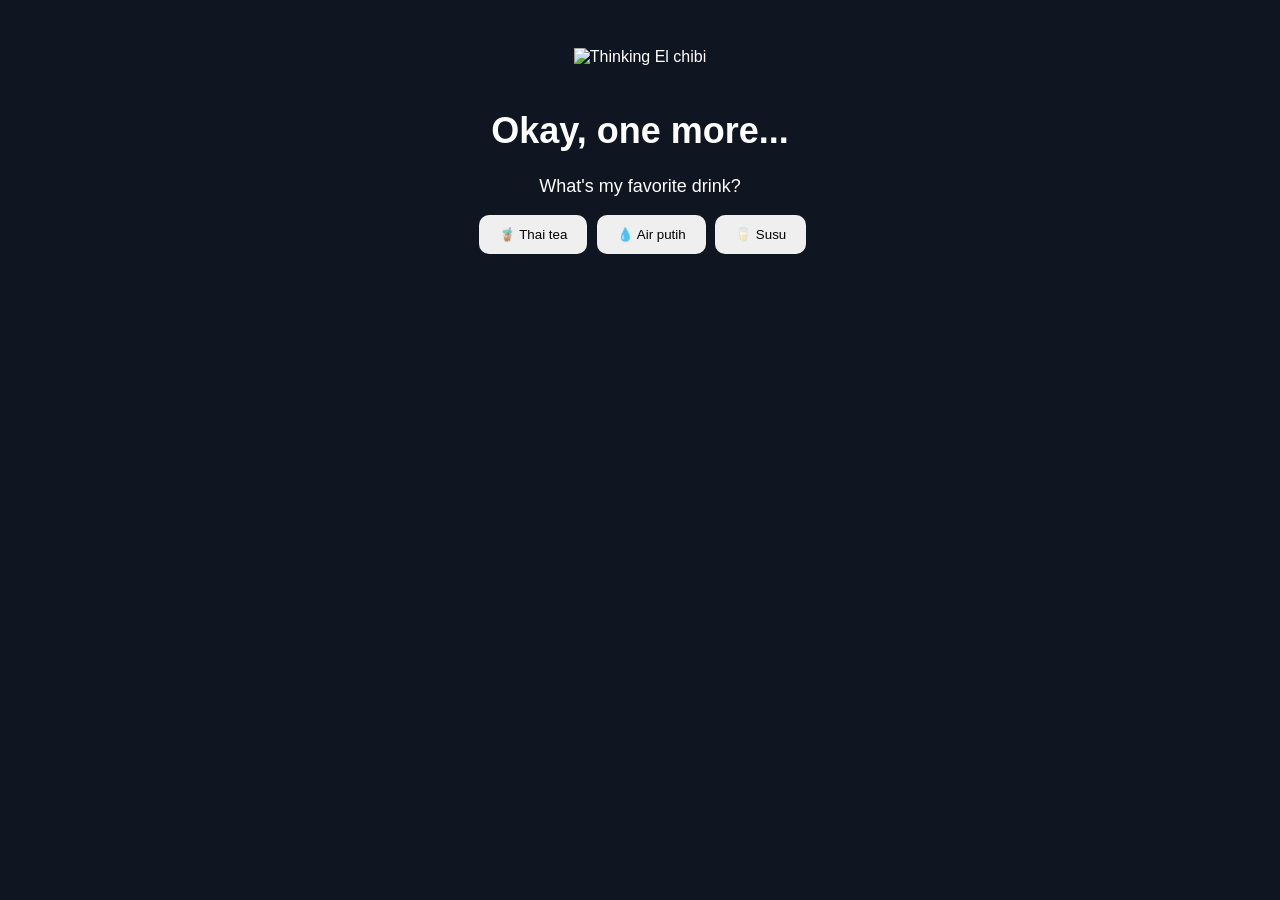
==== drink.html @ 87561b3e "Create drink.html" ====
<!DOCTYPE html>
<html lang="en">

<head>
    <meta charset="UTF-8">
    <title>For Davis!</title>
    <link rel="stylesheet" href="style.css">
</head>

<body>

    <main class="page">

        <img
            src="images/el face thinking chibi.png"
            alt="Thinking El chibi"
            class="character"
        >

        <h1>Okay, one more...</h1>

        <p>What's my favorite drink?</p>

        <div class="buttons">

          <button onclick="window.location.href='book.html'">
        🧋 Thai tea
    </button>

    <button onclick="window.location.href='drink-wrong.html'">
        💧 Air putih
    </button>

    <button onclick="window.location.href='drink-wrong.html'">
        🥛 Susu
    </button>

</div>

    </main>

</body>

</html>
---- style.css ----
body {
    background: #101522;
    color: white;
    font-family: Arial, sans-serif;
    text-align: center;
    padding: 40px;
}

img {
    width: 250px;
    margin-bottom: 20px;
}

h1 {
    font-size: 36px;
}

p {
    font-size: 18px;
}

input {
    padding: 12px;
    border-radius: 10px;
    border: none;
    margin-top: 10px;
}

button {
    padding: 12px 20px;
    border-radius: 10px;
    border: none;
    margin-left: 5px;
    cursor: pointer;
}
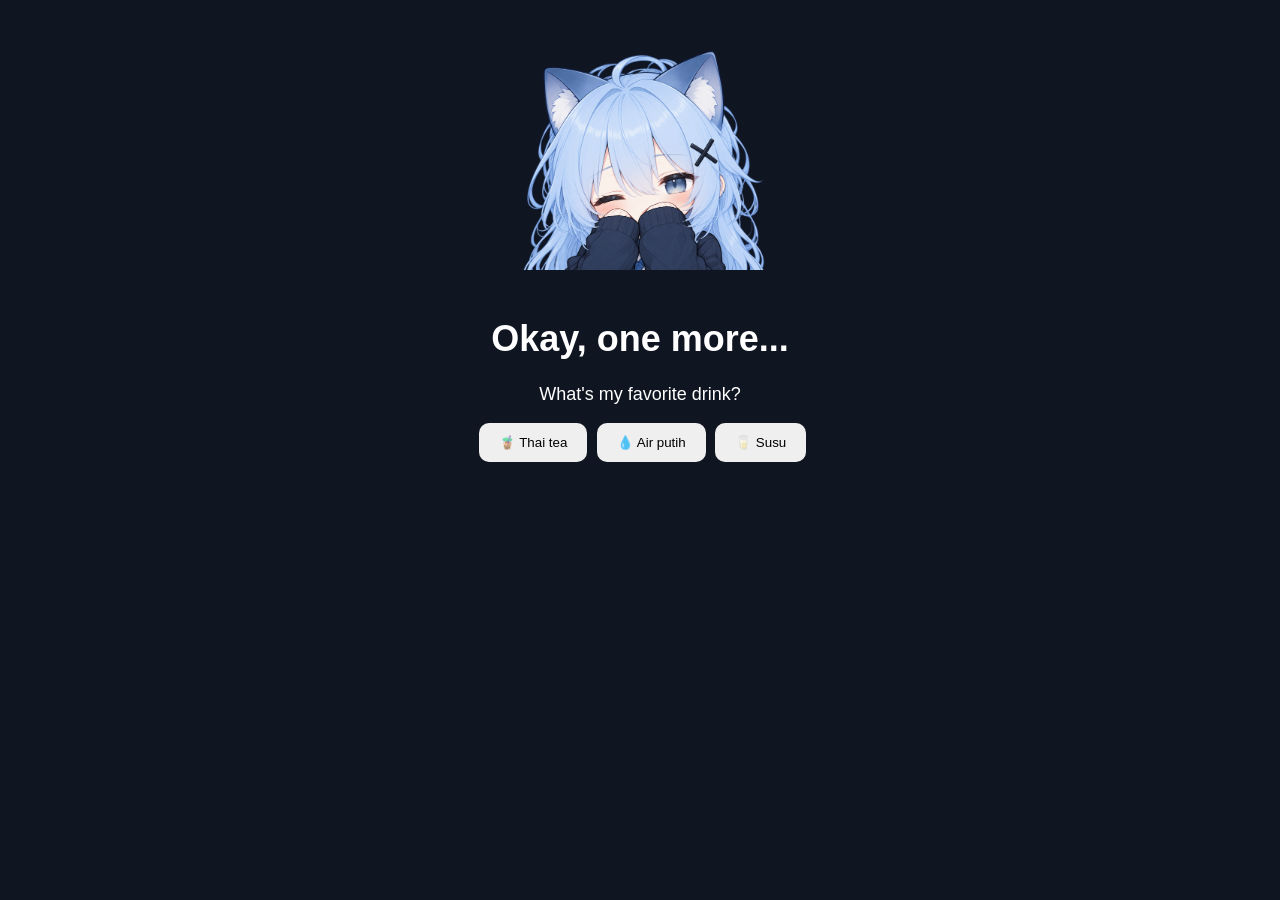
==== commit 8a774a0f: "Update drink.html" ====
--- a/drink.html
+++ b/drink.html
@@ -12,7 +12,7 @@
     <main class="page">
 
         <img
-            src="images/el face thinking chibi.png"
+            src="images/el face sleepy chibi.png"
             alt="Thinking El chibi"
             class="character"
         >
